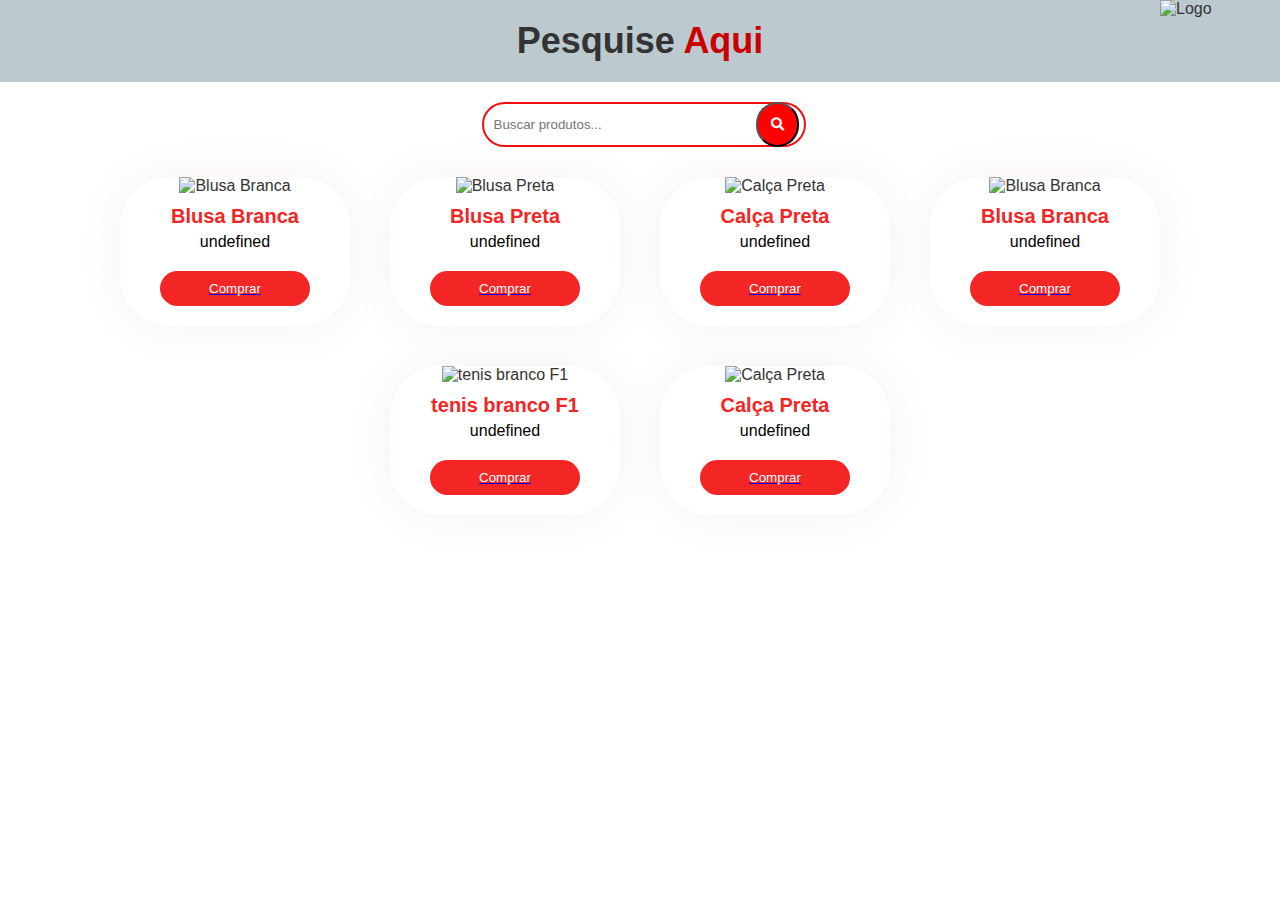
==== Templates/teste.html @ 2d001603 "commit" ====
<!DOCTYPE html>
<html lang="pt-BR">
<head>
    <meta charset="UTF-8">
    <meta name="viewport" content="width=device-width, initial-scale=1.0">
    <title>Página de Pesquisa </title>
    <link rel="stylesheet" href="https://cdnjs.cloudflare.com/ajax/libs/font-awesome/5.15.3/css/all.min.css">
    <link rel="preconnect" href="https://fonts.googleapis.com">
    <link rel="preconnect" href="https://fonts.gstatic.com" crossorigin>
    <link href="https://fonts.googleapis.com/css2?family=Bona+Nova+SC:ital,wght@0,400;0,700;1,400&display=swap" rel="stylesheet">
    <link rel="stylesheet" href="moda.css">
</head>
<body>
    <div class="header">
        <h1>Pesquise <span>Aqui</span></h1>
    </div>

    <div class="search-bar">
        <input type="text" id="search-input" placeholder="Buscar produtos...">
        <button onclick="searchProduct()">
            <i class="fas fa-search"></i>
        </button>
    </div>

    <div id="no-results" class="no-results" style="display: none;">
        Nenhum Produto Encontrado.
    </div>

    <div id="products" class="products">
        <!-- Produtos serão inseridos aqui dinamicamente -->
    </div>

    <img src="logo.jpg" alt="Logo" class="logo">

    <script>
        const products = [
            {
                name: 'Blusa Branca',
                image: 'blusa branca.png',
                link: 'login.html'
            },
            {
                name: 'Blusa Preta',
                image: 'blusa preta.png',
                link: 'login.html'
            },
            {
                name: 'Calça Preta',
                image: 'calça preta.png',
                link: 'login.html'
            },
       
            {
                name: 'Blusa Branca',
                image: 'blusa branca.png',
                link: 'login.html'
            },
            {
                name: 'tenis branco F1',
                image: 'tenis branco F1',
                link: 'login.html'
            },
            {
                name: 'Calça Preta',
                image: 'calça preta.png',
                link: 'login.html'
            }
        ];

    


        function displayProducts(filteredProducts) {
            const productsContainer = document.getElementById('products');
            productsContainer.innerHTML = '';

            if (filteredProducts.length === 0) {
                document.getElementById('no-results').style.display = 'block';
                productsContainer.style.display = 'none';
            } else {
                document.getElementById('no-results').style.display = 'none';
                productsContainer.style.display = 'flex';

                filteredProducts.forEach(product => {
                    const productElement = document.createElement('div');
                    productElement.className = 'product';
                    productElement.innerHTML = `
                        <img src="${product.image}" alt="${product.name}">
                        <h3>${product.name}</h3>
                        <p>${product.description}</p>
                        <a href="${product.link}">
                            <button>Comprar</button>
                        </a>
                    `;
                    productsContainer.appendChild(productElement);
                });
            }
        }

        function searchProduct() {
            const input = document.getElementById('search-input').value.toLowerCase();
            const filteredProducts = products.filter(product => 
                product.name.toLowerCase().includes(input)
            );
            displayProducts(filteredProducts);
        }

        // Mostrar todos os produtos inicialmente
        displayProducts(products);
    </script>
</body>
</html>
---- Templates/moda.css ----
body {
    font-family: 'Oswald', sans-serif; /* Fonte principal */
    margin: 0;
    padding: 0;
    background-color: #ffffff;
    color: #333;
}

.header {
    background-color: #bccacf;
    padding: 20px;
    text-align: center;
    color: #333;
}

.header h1 {
    margin: 0;
    font-size: 36px;
}

.search-bar {
    display: flex;
    justify-content: center;
    margin: 20px 0;
}

.search-bar input {
    width: 300px;
    padding: 10px;
    border: 2px solid #f11111; /* Cor da borda inicial vermelha */
    border-radius: 30px;
    color: #ff0303;
    transition: all 0.2s ;
    font-family: 'Playwrite GB S', sans-serif; /* Aplicando a fonte Playwrite GB S no input */
}

.search-bar input:focus {
    width: 350px;
    border-color: #ff0303; /* Cor da borda ao focar (vermelho mais escuro) */
}

.search-bar button {
    background-color: #ff0101;
    padding: 13px;
    border-radius: 70px;
    margin-left: -50px;
    cursor: pointer;
    transition: background-color 0.2s ease;
}

.search-bar button:hover {
    background-color: #ca0000; /* Cor do botão ao passar o mouse */
}

.search-bar button i {
    color: white;
}

.products {
    display: flex;
    justify-content: center;
    flex-wrap: wrap;
    gap: 20px;
    margin: 20px 0;
}

.product {
    margin: 10px;
    background-color:rgb(255, 255, 255);
    border-radius: 50px;
    overflow: hidden;
    text-align: center;
    box-shadow: 0 0 40px rgba(172, 98, 98, 0.1);
    width: 230px;
    transition: transform 0.2s ease;
}

.product:hover {
    transform: scale(1.05);
}

.product img {
    width: 100%;
    height: 400px;
    object-fit: cover;
}

.product h3 {
    margin: 10px 0 5px;
    color: #f32525; /* Cor do título branco */
    font-size: 20px; /* Tamanho do título aumentado */
    font-family: 'Poppins', sans-serif; /* Fonte mais leve */
}

.product p {
    margin: 0 0 10px;
    color: #020000; /* Texto do produto mais suave */
}

.product button {
    background-color: #f32525;
    color: white;
    border: none;
    border-radius: 20px;
    padding: 10px 10px; /* Espaçamento interno ajustado */
    width: 65%;
    cursor: pointer;
    transition: background-color 0.3s ease;
    margin: 20px auto; /* Centralizado verticalmente */
    display: block; /* Para ocupar toda a largura disponível */
}

.product button:hover {
    background-color: #ca0000; /* Cor de hover mais escura */
}

.logo {
    position: absolute;
    top: 0px;
    right: 0px;
    width: 120px;
}

.no-results {
    text-align: center;
    color: #000000;
    font-size: 20px;
    margin: 20px 0;
}

@media (max-width: 600px) {
    .search-bar input {
        width: 200px;
    }
}

span{
    color: #ca0000;
}
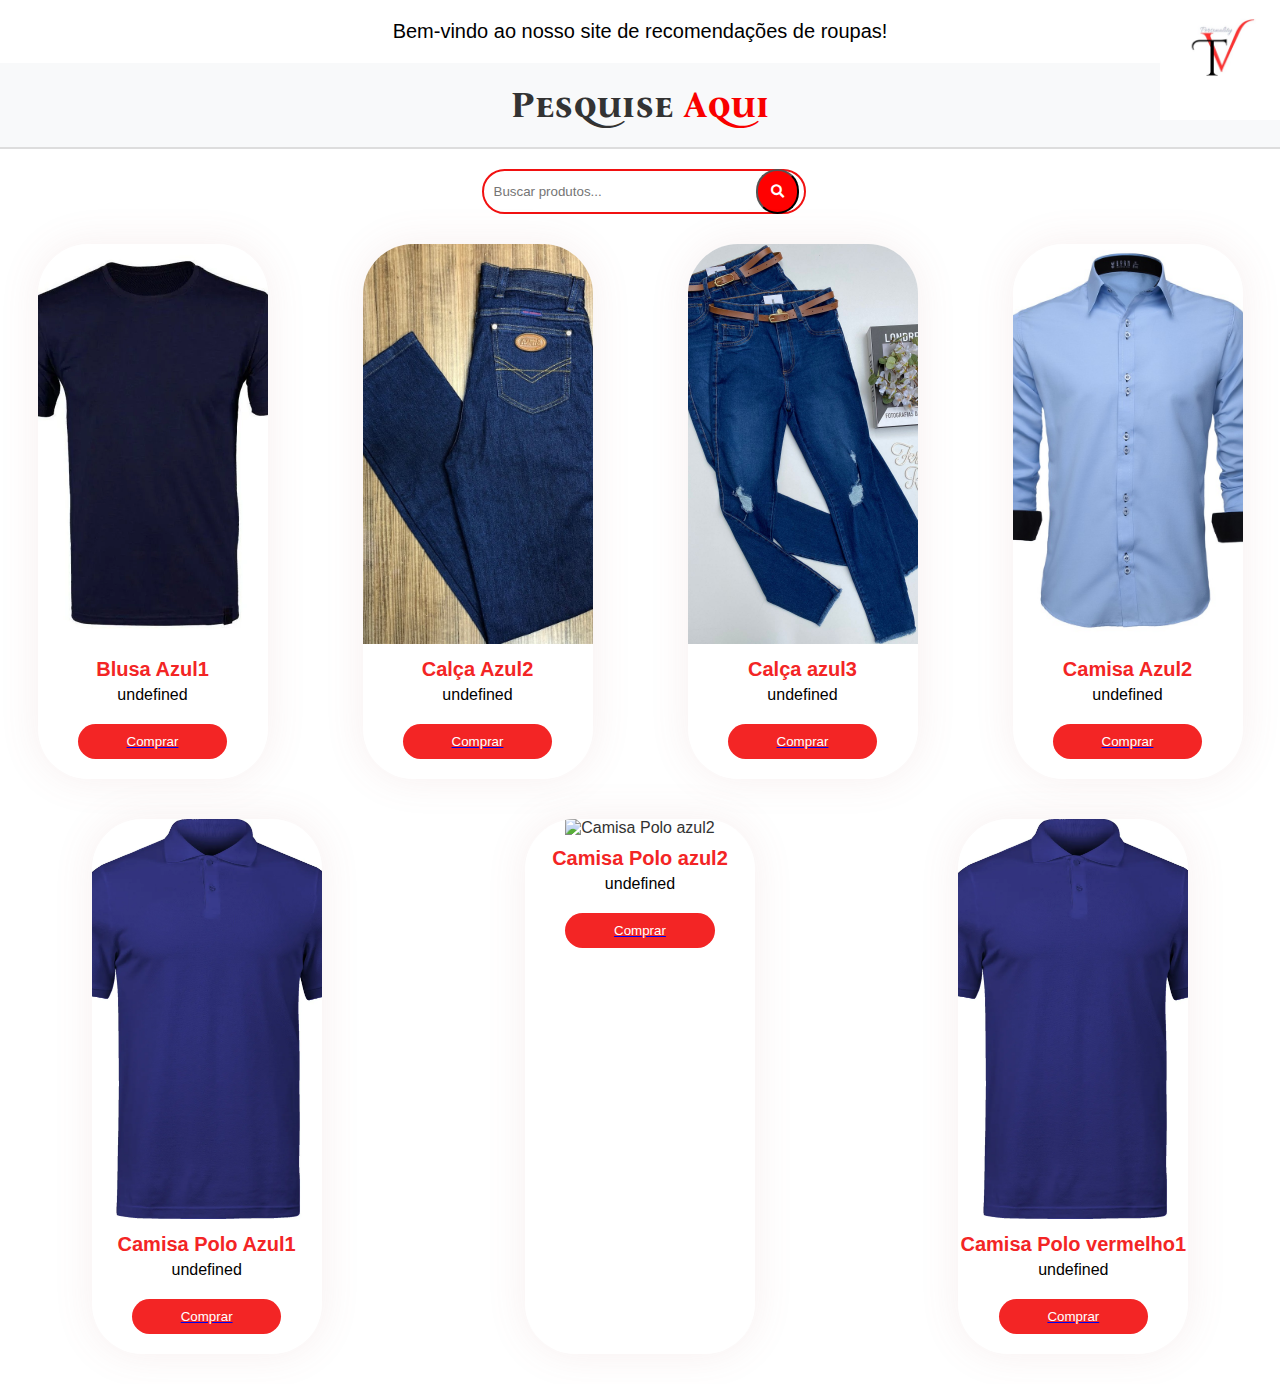
==== commit 12b9b093: "update" ====
--- a/Templates/teste.html
+++ b/Templates/teste.html
@@ -1,4 +1,3 @@
-
 <!DOCTYPE html>
 <html lang="pt-BR">
 <head>
@@ -10,8 +9,16 @@
     <link rel="preconnect" href="https://fonts.gstatic.com" crossorigin>
     <link href="https://fonts.googleapis.com/css2?family=Bona+Nova+SC:ital,wght@0,400;0,700;1,400&display=swap" rel="stylesheet">
     <link rel="stylesheet" href="moda.css">
+    
 </head>
 <body>
+    <div class="welcome-message" id="welcome-message">
+        Bem-vindo ao nosso site de recomendações de roupas!
+    </div>
+
+    
+
+
     <div class="header">
         <h1>Pesquise <span>Aqui</span></h1>
     </div>
@@ -31,43 +38,57 @@
         <!-- Produtos serão inseridos aqui dinamicamente -->
     </div>
 
-    <img src="logo.jpg" alt="Logo" class="logo">
+    <img src="./images/logo.jpg" alt="Logo" class="logo">
+
+
+    <div class="carousel" id="carousel">
+        <!-- Imagens do carrossel serão inseridas aqui dinamicamente -->
+    </div>
+
+    
+
 
     <script>
         const products = [
             {
-                name: 'Blusa Branca',
-                image: 'blusa branca.png',
+                name: 'Blusa Azul1',
+                image: './images/blusa azul.jpg',
+                link: 'login.html'
+            },
+        
+            {
+                name: 'Calça Azul2',
+                image: './images/calça azul3.jpg',
                 link: 'login.html'
             },
             {
-                name: 'Blusa Preta',
-                image: 'blusa preta.png',
+                name: 'Calça azul3',
+                image: './images/calça azul2.jpg',
                 link: 'login.html'
             },
             {
-                name: 'Calça Preta',
-                image: 'calça preta.png',
-                link: 'login.html'
-            },
-       
-            {
-                name: 'Blusa Branca',
-                image: 'blusa branca.png',
+                name: 'Camisa Azul2',
+                image: './images/camisa azul2.jpg',
                 link: 'login.html'
             },
             {
-                name: 'tenis branco F1',
-                image: 'tenis branco F1',
+                name: 'Camisa Polo Azul1',
+                image: './images/camisa polo azul1.jpg',
                 link: 'login.html'
             },
             {
-                name: 'Calça Preta',
-                image: 'calça preta.png',
+                name: 'Camisa Polo azul2 ',
+                image: './images/Camisa polo azul2.jpg',
                 link: 'login.html'
-            }
-        ];
-
+            },
+            {
+                name: 'Camisa Polo vermelho1',
+                image: './images/camisa polo azul.jpg',
+                link: 'login.html'
+            },
+        
+    
+    ];
     
 
 
@@ -108,7 +129,17 @@
 
         // Mostrar todos os produtos inicialmente
         displayProducts(products);
+
+
+        // Aplicar a classe fade-out após 3 segundos
+        setTimeout(() => {
+            document.getElementById('welcome-message').classList.add('fade-out');
+        }, 3000);
+
+
     </script>
+
+        
+    
 </body>
-</html>
-
+</html>--- a/Templates/moda.css
+++ b/Templates/moda.css
@@ -137,3 +137,79 @@
 span{
     color: #ca0000;
 }
+
+
+/* texte de boas vindas*/
+.welcome-message {
+    text-align: center;
+    font-size: 20px;
+    margin-top: 20px;
+    color: #000000;
+    opacity: 1;
+    transition: opacity 1s ease-in-out;
+}
+.welcome-message.fade-out {
+    opacity: 0;
+}
+   
+    .header {
+        text-align: center;
+        margin-top: 20px;
+    }
+    .header h1 span {
+        color: #f50505;
+    }
+    
+    /* coreusel de onde esta escrito o pesquuise aqui*/
+    .carousel {
+        display: flex;
+        justify-content: center;
+        overflow: hidden;
+        width: 100%;
+        margin-top: 20px;
+    }
+    .carousel img {
+        max-width: 100%;
+        max-height: 200px;
+        margin: 0 10px;
+        transition: transform 0.3s;
+    }
+    .header {
+        background-color: #f8f9fa; /* Cor de fundo */
+        padding: 20px; /* Espaçamento interno */
+        text-align: center; /* Centralizar texto */
+        border-bottom: 2px solid #ddd; /* Linha inferior */
+    }
+
+    .header h1 {
+        font-size: 36px; /* Tamanho da fonte */
+        color: #333; /* Cor do texto */
+        margin: 0; /* Remover margens */
+        font-family: 'Bona Nova SC', serif; /* Fonte personalizada */
+    }
+
+    .header h1 span {
+        color: #f90000; /* Cor diferente para o span */
+    }
+
+
+
+    /*destaques da loja*/
+    .products {
+        display: flex;
+        flex-wrap: wrap;
+        justify-content: space-around;
+    }
+
+    .producti {
+        width: 30%;
+        margin: 10px 0;
+        text-align: center;
+    }
+
+    #featured-products h2 {
+        width: 100%;
+        text-align: center;
+        margin-bottom: 20px;
+        font-size: 24px;
+    }